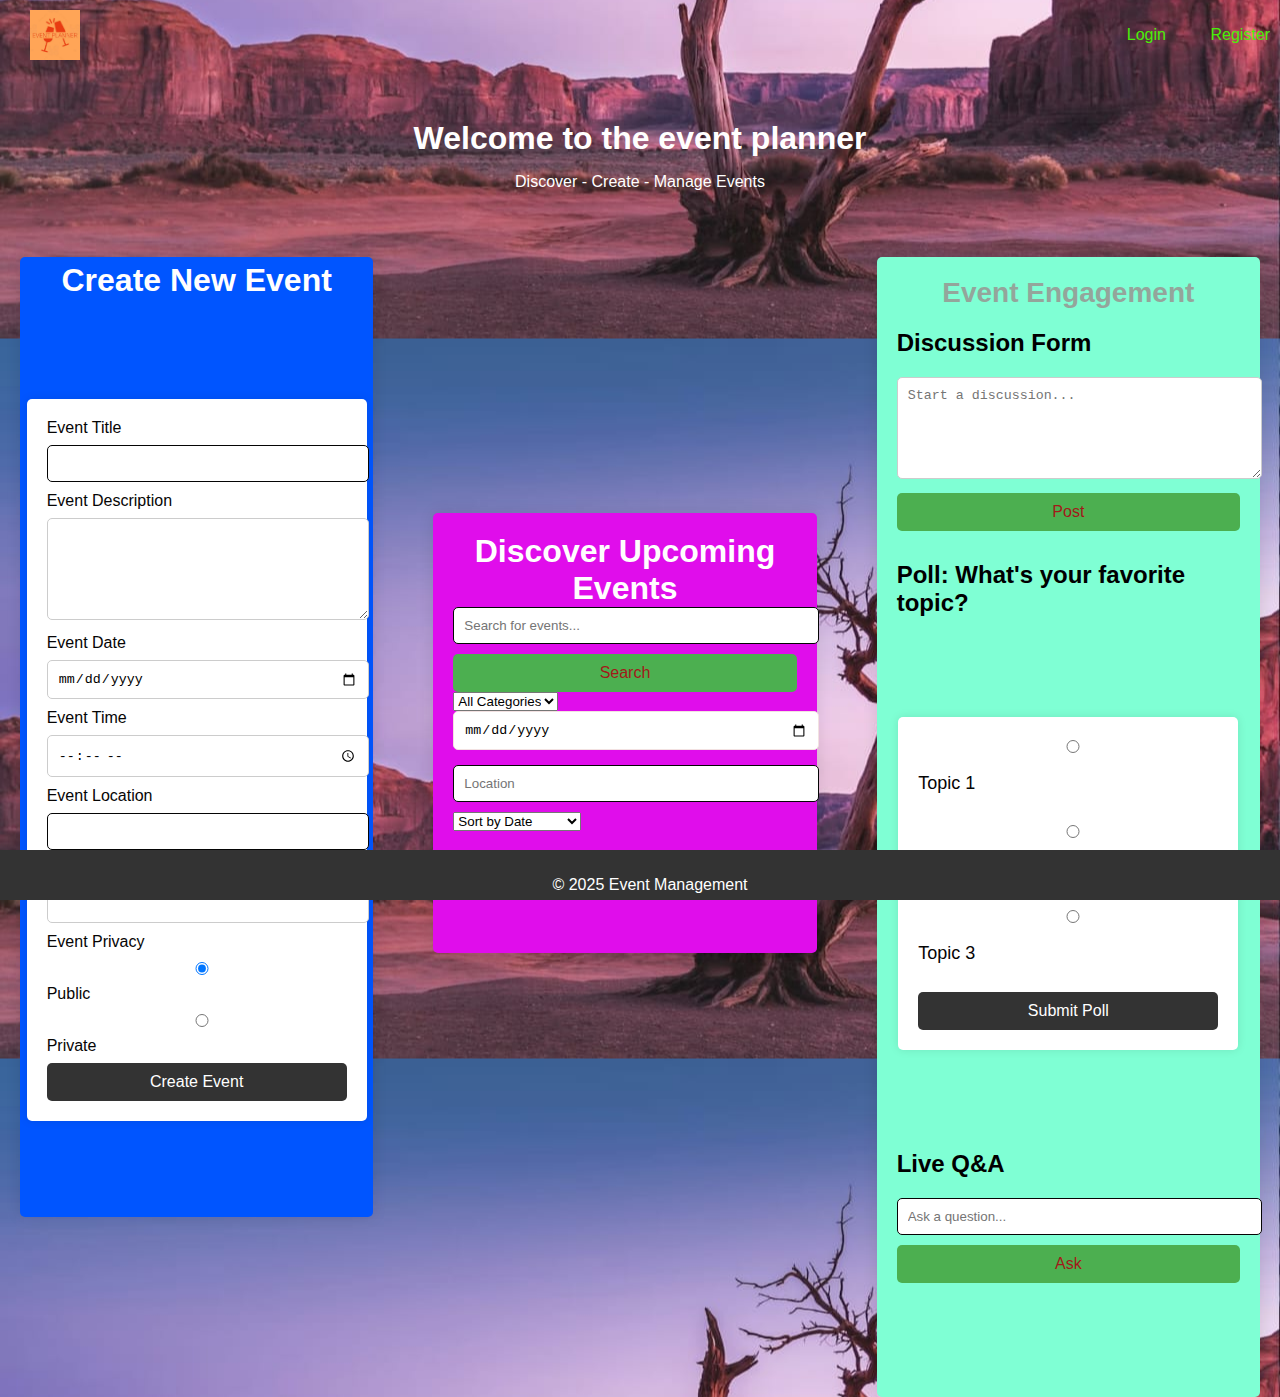
==== index.html @ d89de07f "Add files via upload" ====
<!DOCTYPE html>
<html lang="en">
<head>
    <meta charset="UTF-8">
    <meta name="viewport" content="width=device-width, initial-scale=1.0">
    <title>EVENT PLANNER</title>
    <link rel="stylesheet" href="style.css">
</head>
<body>
    <header>
        <nav>
          <img src="logo1.jpg" class="logo">
            <ul>
                <li><a href="login.html">Login</a></li>
                <li><a href="register.html">Register</a></li>
            </ul>
        </nav>
    </header>

    <main>
        <h1>Welcome to the event planner </h1>
        <p>Discover - Create - Manage Events</p>
    </main>


<div class="container">


    <div class="box">
      
        <h1>Create New Event</h1>
        <form id="eventForm">
          <!-- Event Title -->
          <label for="title">Event Title</label>
          <input type="text" id="title" name="title" required>
    
          <!-- Event Description -->
          <label for="description">Event Description</label>
          <textarea id="description" name="description" required></textarea>
    
          <!-- Event Date -->
          <label for="date">Event Date</label>
          <input type="date" id="date" name="date" required>
    
          <!-- Event Time -->
          <label for="time">Event Time</label>
          <input type="time" id="time" name="time" required>
    
          <!-- Event Location -->
          <label for="location">Event Location</label>
          <input type="text" id="location" name="location" required>
    
          <!-- Ticketing Information -->
          <label for="ticketPrice">Ticket Price</label>
          <input type="number" id="ticketPrice" name="ticketPrice" min="0" required>
    
          <!-- Privacy Settings -->
          <label>Event Privacy</label>
          <input type="radio" id="public" name="privacy" value="public" checked>
          <label for="public">Public</label>
          <input type="radio" id="private" name="privacy" value="private">
          <label for="private">Private</label>
    
          <!-- Submit Button -->
          <button type="submit">Create Event</button>
        </form>
    </div>
    


    <div class="box2">
      <h1>Discover Upcoming Events</h1>
  
      <!-- Search Bar -->
      <div class="search-bar">
        <input type="text" id="searchKeyword" placeholder="Search for events...">
        <button onclick="searchEvents()">Search</button>
      </div>
  
      <!-- Filters Section -->
      <div class="filters">
        <select id="categoryFilter">
          <option value="">All Categories</option>
          <option value="Music">Music</option>
          <option value="Sports">Sports</option>
          <option value="Conference">Conference</option>
          <option value="Art">Art</option>
        </select>
  
        <input type="date" id="dateFilter" placeholder="Event Date">
  
        <input type="text" id="locationFilter" placeholder="Location">
      </div>
  
      <!-- Sorting Section -->
      <div class="sorting">
        <select id="sortBy">
          <option value="date">Sort by Date</option>
          <option value="popularity">Sort by Popularity</option>
        </select>
      </div>
  
      <!-- Event List -->
      <div id="eventList" class="event-list">
        <!-- Events will be displayed here -->
      </div>
    </div>





    <div class="box1">
        <h1 class="title">Event Engagement</h1>
    
        <!-- Discussion Forum -->
        <section class="discussion-forum">
          <h2>Discussion Form</h2>
          <textarea id="discussionInput" placeholder="Start a discussion..."></textarea>
          <button onclick="postDiscussion()">Post</button>
          <div id="discussionBoard"></div>
        </section>
    
        <!-- Poll -->
        <section class="poll">
          <h2>Poll: What's your favorite topic?</h2>
          <form id="pollForm">
            <input type="radio" name="poll" value="Topic 1" id="topic1"><label for="topic1">Topic 1</label><br>
            <input type="radio" name="poll" value="Topic 2" id="topic2"><label for="topic2">Topic 2</label><br>
            <input type="radio" name="poll" value="Topic 3" id="topic3"><label for="topic3">Topic 3</label><br>
            <button type="submit">Submit Poll</button>
          </form>
          <div id="pollResult"></div>
        </section>
    
        <!-- Live Q&A -->
        <section class="qa-session">
          <h2>Live Q&A</h2>
          <input type="text" id="qaInput" placeholder="Ask a question...">
          <button onclick="askQuestion()">Ask</button>
          <div id="qaBoard"></div>
        </section>
      </div>
    








    </div>


      <script src="script.js"></script>








    <footer>
        <p>© 2025 Event Management</p>
    </footer>




</body>
</html>
---- style.css ----
/* General Styles */
body {
    font-family: Arial, sans-serif;
    margin: 0;
    padding: auto;
    width: 100%;
    min-height: 100vh;
   
    background-image: url(roooo.jpg);
    background-position: center;

}



nav{
  width: 100%;
  height: 20%;
  display: flex;
  align-items:center;
  justify-content: space-between;
  padding: 10px 0;
  margin-left: 30px;
}
.logo{
  width: 50px;
  height: 50px;
  margin-top: auto;

}

header nav ul {
    list-style: none;
    width: 100%;
    text-align: right;
}

header nav ul li {
    display: inline;
    margin-right: 10px;
}

header nav ul li a {
    color: rgb(73, 240, 8);
    text-decoration: none;
    margin-right: 30px;
}

main {
    text-align: center;
    padding: 50px;
}

footer {
    text-align: center;
    background-color: #333;
    color: white;
    padding: 10px;
    position: fixed;
    width: 100%;
    height: 30px;
    bottom: 0;
}

form {
     margin-top: auto;
    width: 300px;
    margin: 100px auto;
    padding: 20px;
    background-color: rgb(255, 255, 255);
    border-radius: 5px;
    box-shadow: 0 0 10px rgba(0, 0, 0, 0.1);
}

form input {
    width: 100%;
    padding: 10px;
    margin-bottom: 10px;
    border: 1px solid #ccc;
    border-radius: 5px;
}

form button {
    width: 100%;
    padding: 10px;
    background-color: #333;
    color: white;
    border: none;
    border-radius: 5px;
    cursor: pointer;
}

form button:hover {
    background-color: #555;
}





  
  h1 {
    text-align: center;
    color: #fffefe;
    justify-items: center;
    padding: auto;
    margin: auto;
  }
  p{
    color: #ffffff;
  }

  section {
    margin-bottom: 30px;
  }
  
  label {
    display: block;
    margin-bottom: 8px;
    color: #060505;

  }
  poll{
    width: auto;
    height: auto;
  }
  
  input, textarea {
    width: 100%;
    padding: 10px;
    margin-bottom: 15px;
    border: 1px solid #f2e1e1;
    border-radius: 5px;
  }
  
  textarea {
    width: 100%;
    height: 100px;
    padding: 10px;
    margin-bottom: 10px;
    border: 1px solid #ccc;
    border-radius: 5px;
  }
  
  button {
    width: 100%;
    padding: 10px 20px;
    background-color: #4CAF50;
    color: rgb(162, 25, 25);
    border: none;
    border-radius: 5px;
    cursor: pointer;
    font-size: 16px;
  }
  
  button:hover {
    background-color: #45a049;
  }
  
  input[type="radio"] {
    margin-right: 5px;
  }

  #pollResult, #qaBoard {
    margin-top: 20px;
  }
  

  input[type="text"] {
    width: 100%;
    padding: 10px;
    margin-bottom: 10px;
    border: 1px solid #050505;
    border-radius: 5px;
  }

   .container{
    display: flex;
    column-gap: 20px;
   }

  .box {
    background-color: rgb(0, 85, 255);
     border-radius: 5px;
     box-shadow: 0 0 15px rgba(0, 0, 0, 0.1);
     width: 700px;
     height: 950px;
     width: 80%;
     padding: 5px;
     margin-right: 20px;
     margin-left: 20px;
 
   }

  .box1 {
    background-color: aquamarine;
    border-radius: 5px;
    box-shadow: 0 0 15px rgba(0, 0, 0, 0.1);
    width: 700px;
    height: 1100px;
    width: 80%;
    margin: 0 auto;
    padding: 20px;
    padding-bottom: 20px;

    margin-right: 20px;
    margin-left: 20px;
  }


  .box2 {
    background-color:rgb(224, 13, 235);
    border-radius: 5px;
    box-shadow: 0 0 15px rgba(0, 0, 0, 0.1);
    width: 700px;
    height: 400px;
    width: 80%;
    padding: 20px;
    padding-top: 20px;
    margin-right: 20px;
    margin-left: 20px;
    margin-top: 20%;
  }
  

  .title {
    color: #94a59b;
    font-size: 28px;
    margin-bottom: 20px;
}

.forum, .poll {
    margin-bottom: 20px;
}

textarea {
    width: 100%;
    height: 80px;
    padding: 10px;
    border: 1px solid #ccc;
    border-radius: 5px;
}

.post-btn, .submit-btn {
    background-color: #2c7a4b;
    color: white;
    border: none;
    padding: 10px 20px;
    border-radius: 5px;
    cursor: pointer;
    margin-top: 10px;
}

.post-btn:hover, .submit-btn:hover {
    background-color: #1f5636;
}

.poll label {
    display: block;
    margin: 10px 0;
    font-size: 18px;
}
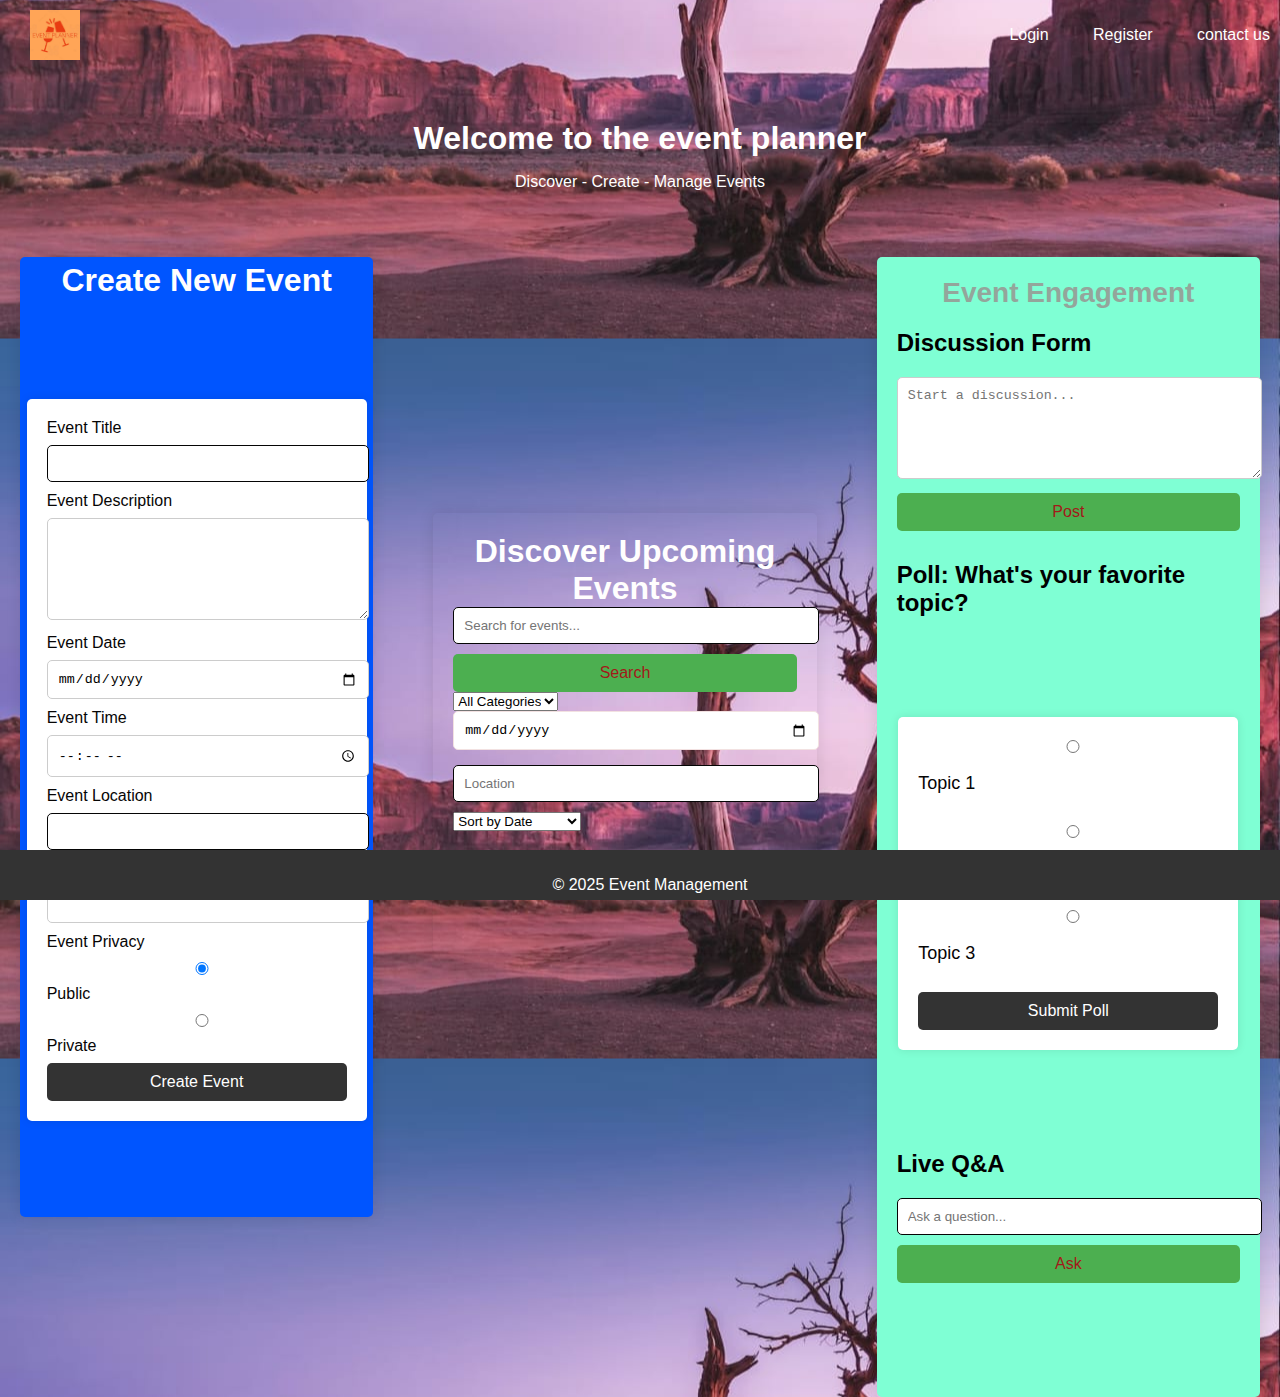
==== commit a1c8f80b: "Add files via upload" ====
--- a/index.html
+++ b/index.html
@@ -13,6 +13,7 @@
             <ul>
                 <li><a href="login.html">Login</a></li>
                 <li><a href="register.html">Register</a></li>
+                <li><a href="contact.html">contact us</a></li>
             </ul>
         </nav>
     </header>
@@ -105,7 +106,7 @@
         <!-- Events will be displayed here -->
       </div>
     </div>
-
+  
 
 
 
@@ -141,33 +142,15 @@
           <div id="qaBoard"></div>
         </section>
       </div>
-    
-
-
-
-
-
-
-
 
     </div>
 
 
       <script src="script.js"></script>
 
-
-
-
-
-
-
-
     <footer>
         <p>© 2025 Event Management</p>
     </footer>
 
-
-
-
 </body>
 </html>
--- a/style.css
+++ b/style.css
@@ -41,7 +41,7 @@
 }
 
 header nav ul li a {
-    color: rgb(73, 240, 8);
+    color: rgb(255, 255, 255);
     text-decoration: none;
     margin-right: 30px;
 }
@@ -209,7 +209,7 @@
 
 
   .box2 {
-    background-color:rgb(224, 13, 235);
+    background-image: url(fairy-light-against-golden-bokeh-backdrop.jpg);
     border-radius: 5px;
     box-shadow: 0 0 15px rgba(0, 0, 0, 0.1);
     width: 700px;
@@ -260,3 +260,9 @@
     margin: 10px 0;
     font-size: 18px;
 }
+
+h3{
+  text-align: center;
+  color: #f2e1e1;
+}
+
